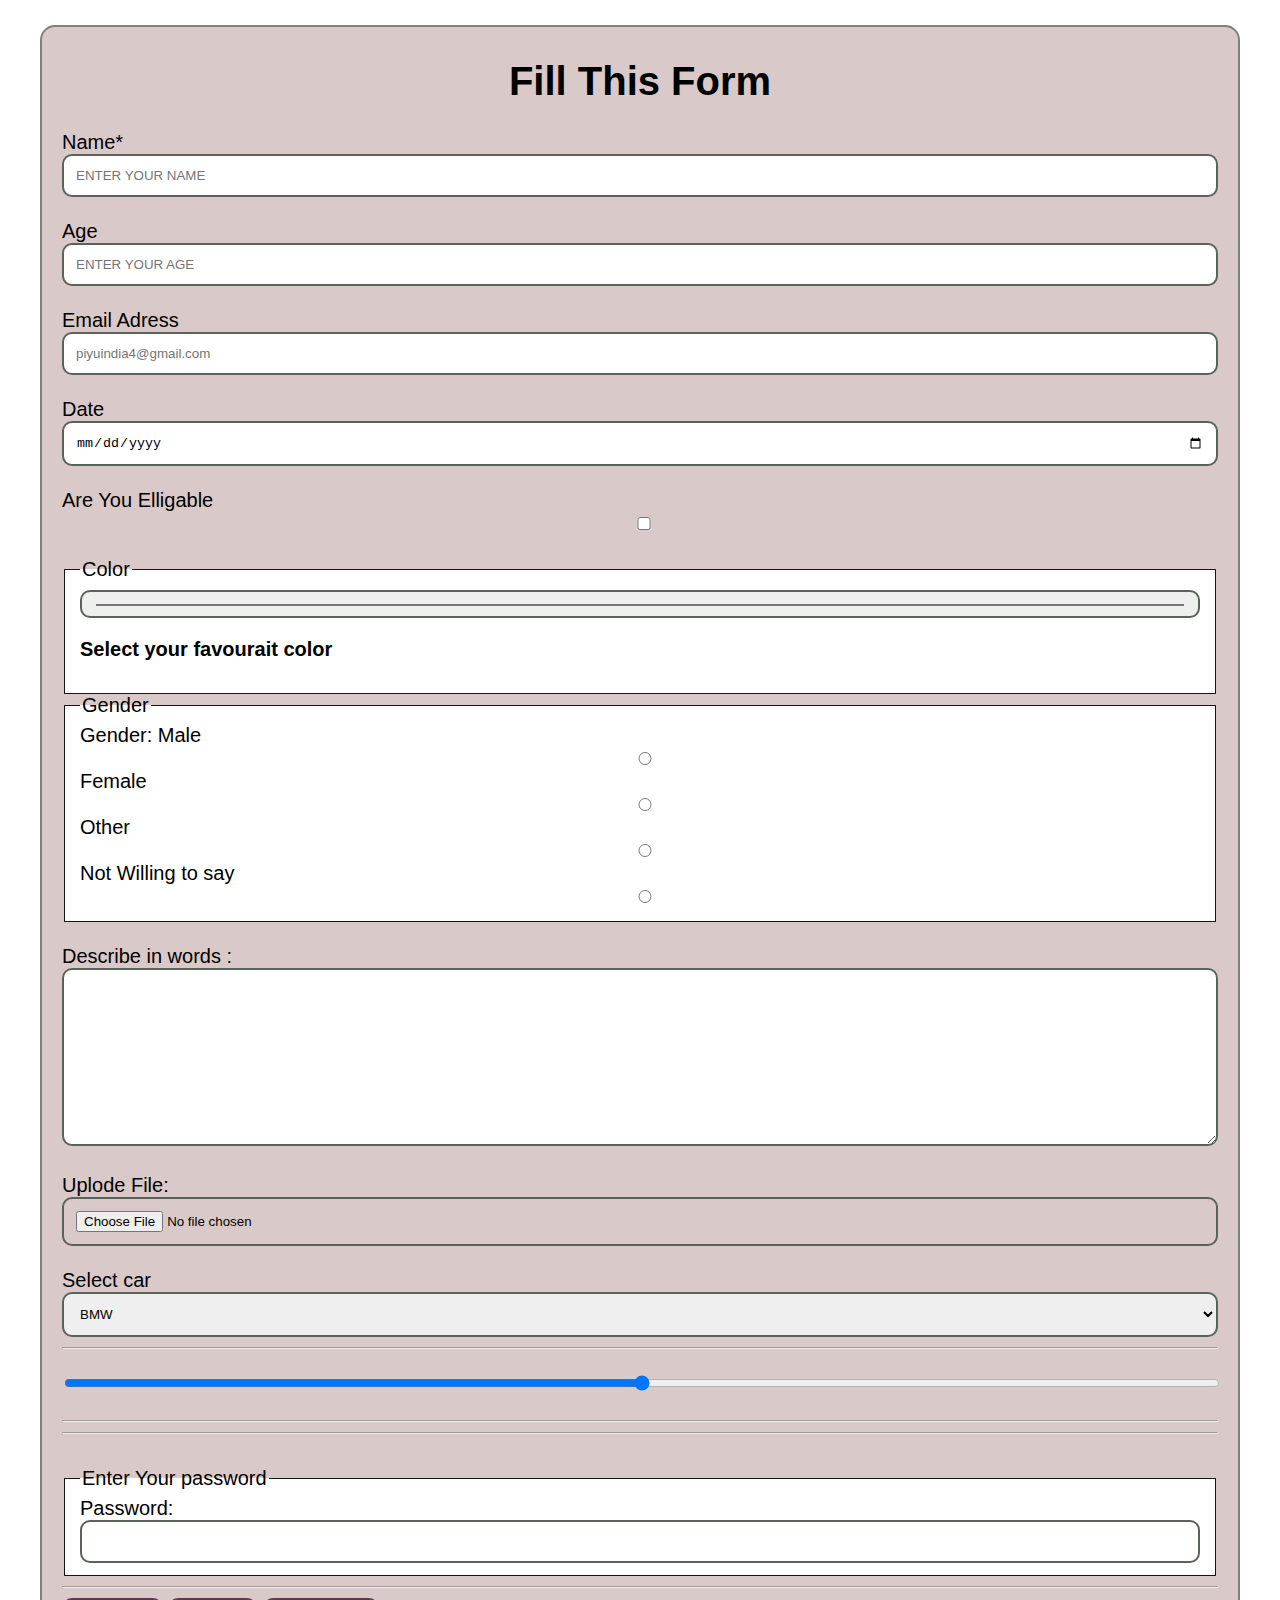
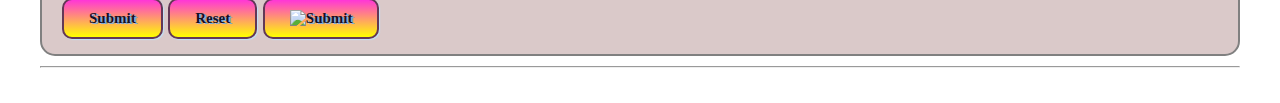
==== form.html @ 96b2b933 "Add files via upload" ====
<!DOCTYPE html>
<html lang="en">
<head>
    <meta charset="UTF-8">
    <meta http-equiv="X-UA-Compatible" content="IE=edge">
    <meta name="viewport" content="width=device-width, initial-scale=1.0">
    <link rel="stylesheet" href="form.css">
    <title>Forms</title>
</head>
<body>
    
        
    
    <div class="container">
        <form  action="mailto:piyuindia4@gmail.com" method="post" enctype="text/plain" class="form-style"> 
           
            <h1 class="heading">
                Fill This Form
            </h1>
           
            <div>
                <label for="name">Name*</label>
                 <input class="pop" type="text" , id="name" required placeholder="ENTER YOUR NAME">
            </div>
    <br>
            <div>
                <label for="age">Age</label>
                <input class="pop" type="number" name="Age of person" id="age" placeholder="ENTER YOUR AGE">
    
            </div>
    <br>
            <div>
                <label for="email">Email Adress</label>
    
                <input class="pop" type="email" name="" id="email" placeholder="piyuindia4@gmail.com">
            </div>
            <br>
            <div>
                <label for="date">Date</label>
                <input class="pop" type="date" name="" id="date">
            </div>
            <br>
            <div>
                <label for="eligible">Are You Elligable</label>
                <input class="pop" type="checkbox" name="" id="eligible">
            </div>
            <br>
            <fieldset>
                <legend>Color</legend>
                <span>
                    <input class="pop" type="color" name="color" id="color">
                    <p><Strong >Select your favourait color</Strong></p>
                </span>
            </fieldset>
    <fieldset>
        <legend>Gender</legend>
            <div> 
               Gender: Male <input class="pop" type="radio" name="gender" id="male"> 
               Female <input class="pop" type="radio" name="gender" id="female">
               Other <input class="pop" type="radio" name="gender">
               Not Willing to say <input class="pop" type="radio" name="gender">
            </div>
        </fieldset>
            <div>
                <label for="textarea"></label><br>
    
                Describe in words : <br>
                <textarea class="pop" name="TextArea" id="textarea" cols="30" rows="10"></textarea placeholder="I am a Web Devloper">
            </div>
            <br>
            <div>
                <label for="file">Uplode File:</label>
                <input class="pop" type="file">
            </div>
            <br>
    
            <div>
                <label for="car">Select car</label>
                <select class="pop" name="Car" id="car">
                    <option value="Bmw">BMW</option>
                    <option value="farari">Farari</option>
                </select>
            </div>
            <hr>
            <div>
                <input class="pop" type="range" name="" id="range">
            </div>
    <hr>
    <hr><br>
    <fieldset>
        <legend>Enter Your password</legend>
        <div>
            <label for="Password">Password:</label>
            <input class="pop" type="password" id="Password">
        </div>
    </fieldset>
    <hr>
            <div>
                <!-- buttone are of three type submit and reset and image -->
                <!-- <label for="reset">Reset:</label> -->
                <input  class="btns" type="submit" name="Reset" id="reset">
                <!-- <label for="Submit">Submit:</label> -->
                <input  class="btnr" type="Reset" name="" id="Submit">
    
                <input class="btni" type="image" name="" id="img">
            </div>
    
        </form>
    </div>
         
 <hr>
</body>
</html>
---- form.css ----
*{
    box-sizing: border-box;
}

body{
    font-family: 'Lucida Sans', 'Lucida Sans Regular', 'Lucida Grande', 'Lucida Sans Unicode', Geneva, Verdana, sans-serif;
    font-size: 20px;
    padding: 10px;
    margin: 15px 30px;
}

.container{
    background-color: rgb(218, 201, 201);
    padding:5px 20px 15px 20px ;
    border: 2px solid gray;
    border-radius: 15px;
}

.pop{
    width: 100%;
    padding: 12px;
    border: 2px solid rgb(90, 99, 89);
    border-radius: 10px;
}

fieldset{
    background-color: rgb(255, 255, 255);
    border: 1px solid rgb(22, 20, 20);
}

.heading{
    text-align: center;

}

.btns{
    font-family: verdana;
    font-weight: bold;
    color: #161226 !important;
    font-size: 15px;
    text-shadow: 2px 1px 0px #7CACDE;
    box-shadow: 1px 1px 1px #BEE2F9;
    padding: 10px 25px;
    border-radius: 10px;
    border: 2px solid #633856;
    background: #FFFF00;
    background: linear-gradient(to top, #FFFF00, #FF36D7);
}

.btns:hover{
    color: #FFFFFF !important;
    background: #00C1CF;
    background: linear-gradient(to top, #00C1CF, #D1EE15);
}

.btnr{
    font-family: verdana;
    font-weight: bold;
    color: #161226 !important;
    font-size: 15px;
    text-shadow: 2px 1px 0px #7CACDE;
    box-shadow: 1px 1px 1px #BEE2F9;
    padding: 10px 25px;
    border-radius: 10px;
    border: 2px solid #633856;
    background: #FFFF00;
    background: linear-gradient(to top, #FFFF00, #FF36D7);
}

.btnr:hover{
    color: #FFFFFF !important;
    background: #00C1CF;
    background: linear-gradient(to top, #00C1CF, #D1EE15);
}

.btni{
    font-family: verdana;
    font-weight: bold;
    color: #161226 !important;
    font-size: 15px;
    text-shadow: 2px 1px 0px #7CACDE;
    box-shadow: 1px 1px 1px #BEE2F9;
    padding: 10px 25px;
    border-radius: 10px;
    border: 2px solid #633856;
    background: #FFFF00;
    background: linear-gradient(to top, #FFFF00, #FF36D7);
}

.btni:hover{
    color: #FFFFFF !important;
    background: #00C1CF;
    background: linear-gradient(to top, #00C1CF, #D1EE15);
}
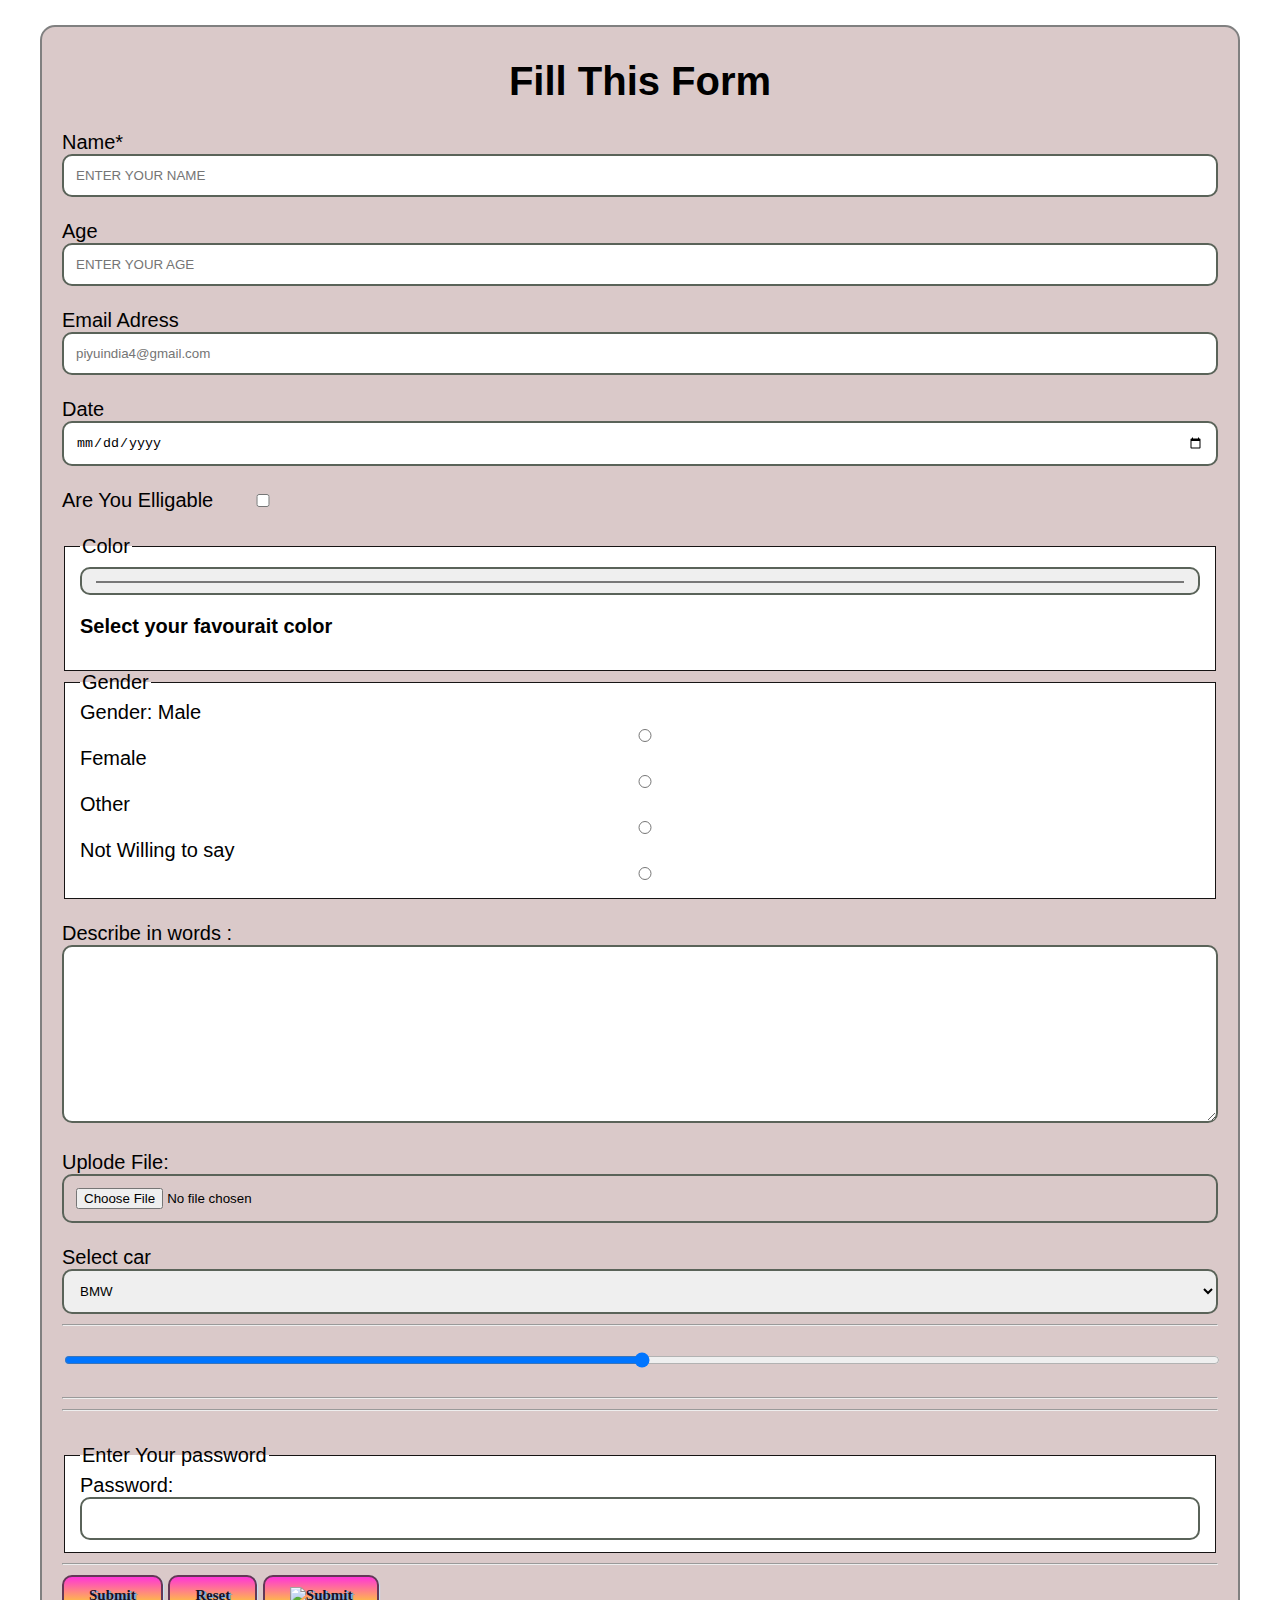
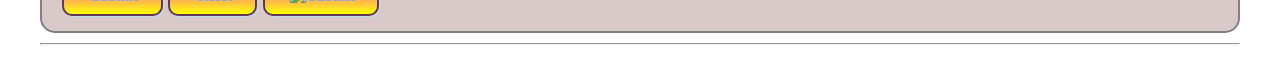
==== commit 36f976b7: "Add files via upload" ====
--- a/form.html
+++ b/form.html
@@ -42,7 +42,7 @@
             <br>
             <div>
                 <label for="eligible">Are You Elligable</label>
-                <input class="pop" type="checkbox" name="" id="eligible">
+                <input class="dibba-pop" type="checkbox" name="" id="eligible">
             </div>
             <br>
             <fieldset>
--- a/form.css
+++ b/form.css
@@ -22,7 +22,6 @@
     border: 2px solid rgb(90, 99, 89);
     border-radius: 10px;
 }
-
 fieldset{
     background-color: rgb(255, 255, 255);
     border: 1px solid rgb(22, 20, 20);
@@ -91,4 +90,13 @@
     color: #FFFFFF !important;
     background: #00C1CF;
     background: linear-gradient(to top, #00C1CF, #D1EE15);
-}+}
+
+
+input#eligible {
+    width: 80px;
+    padding: 10px 10px 10px 10px;
+    color: gray;
+    background-color: green;}
+
+
